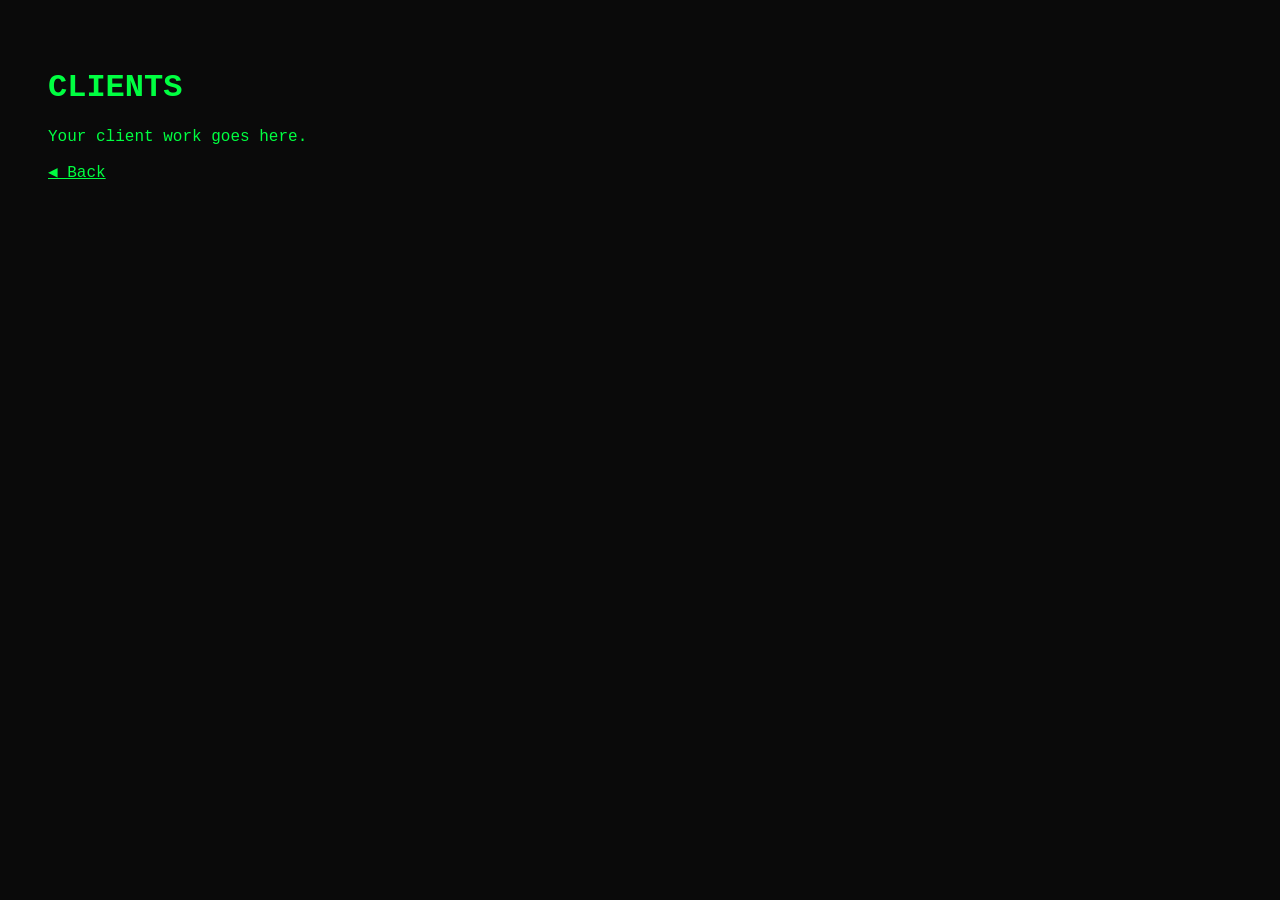
==== clients.html @ a351d2b2 "Add files via upload" ====
<!doctype html>
<html><head><meta charset="utf-8"><title>Clients</title></head>
<body style="background:#0a0a0a;color:#00ff41;font:16px 'Courier New',monospace">
  <div style="padding:40px">
    <h1>CLIENTS</h1>
    <p>Your client work goes here.</p>
    <p><a href="index.html" style="color:#00ff41">◀ Back</a></p>
  </div>
</body></html>
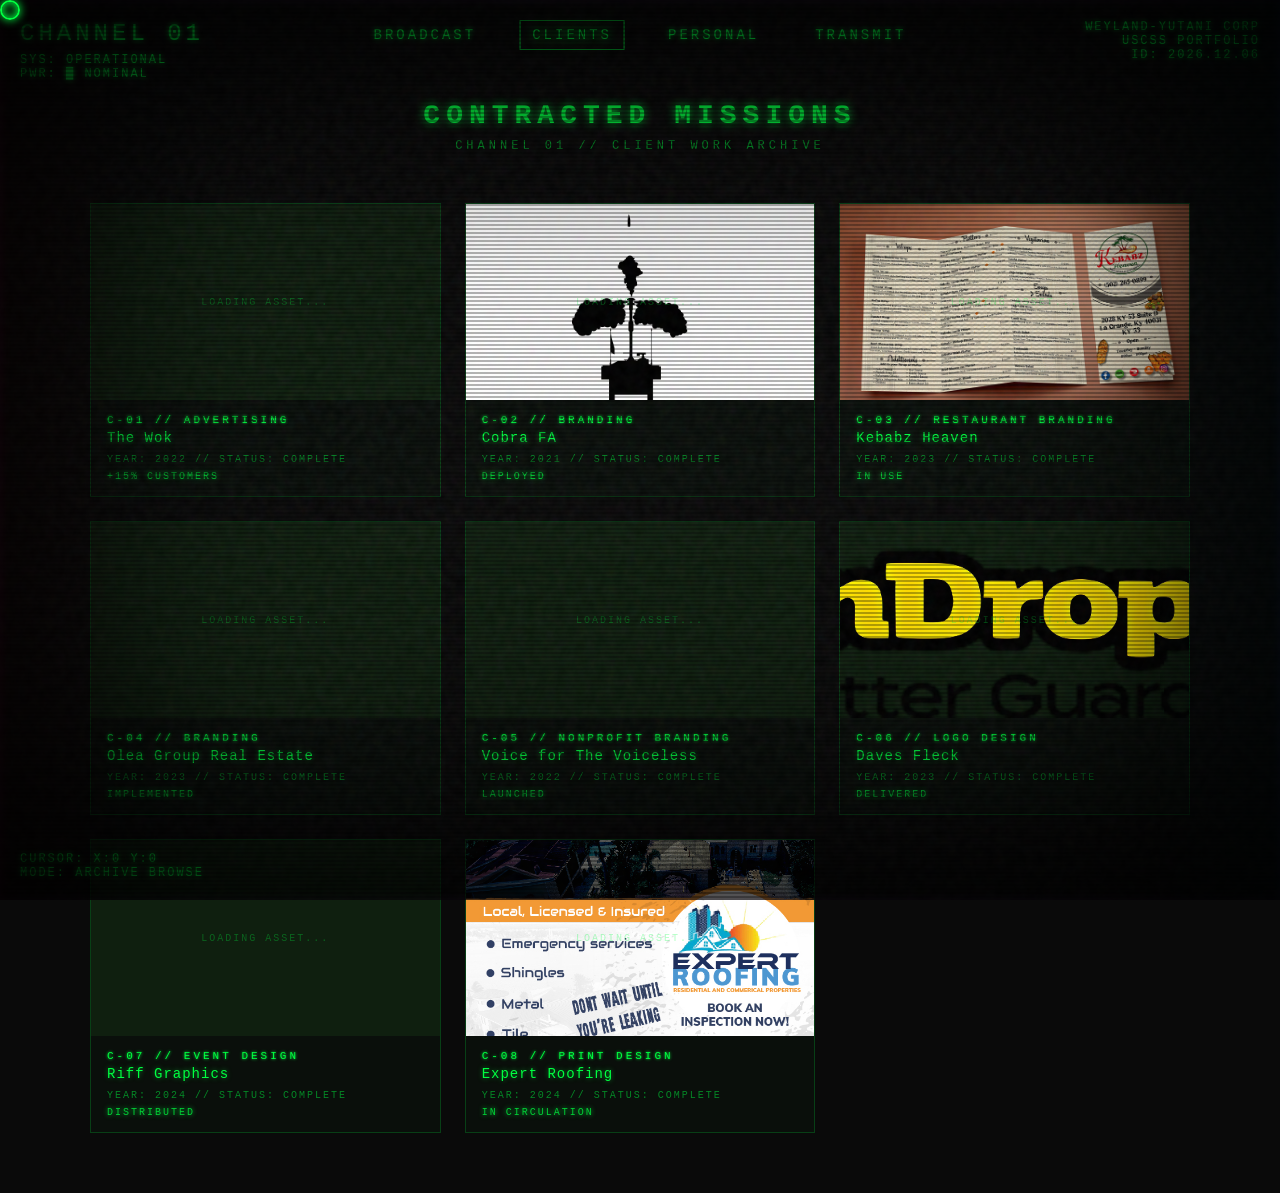
==== commit eba893c4: "Build full portfolio site with VHS/CRT aesthetic - Three.js 3D space scene on landing page (planets," ====
--- a/clients.html
+++ b/clients.html
@@ -1,9 +1,103 @@
-<!doctype html>
-<html><head><meta charset="utf-8"><title>Clients</title></head>
-<body style="background:#0a0a0a;color:#00ff41;font:16px 'Courier New',monospace">
-  <div style="padding:40px">
-    <h1>CLIENTS</h1>
-    <p>Your client work goes here.</p>
-    <p><a href="index.html" style="color:#00ff41">◀ Back</a></p>
-  </div>
-</body></html>
+<!DOCTYPE html>
+<html lang="en">
+<head>
+  <meta charset="UTF-8" />
+  <meta name="viewport" content="width=device-width, initial-scale=1" />
+  <title>USCSS PORTFOLIO — CONTRACTED MISSIONS</title>
+  <link rel="stylesheet" href="css/shared.css" />
+</head>
+<body data-namespace="clients" data-barba="wrapper">
+
+  <!-- Cursor -->
+  <div id="cursor"></div>
+
+  <!-- Three.js Canvas Host (hidden on this page) -->
+  <div id="three-canvas-host" class="hidden"></div>
+
+  <!-- VHS Video Overlay -->
+  <div id="vhs-video-overlay">
+    <video autoplay muted loop playsinline>
+      <source src="https://assets.mixkit.co/videos/preview/mixkit-tv-noise-closeup-4490-large.mp4" type="video/mp4">
+    </video>
+  </div>
+
+  <!-- VHS Filter -->
+  <div id="vhs-filter">
+    <div id="vhs-noise"></div>
+    <div id="vhs-chroma"></div>
+    <div id="vhs-tracking"></div>
+    <div id="vhs-bleed"></div>
+  </div>
+  <div id="crt"></div>
+
+  <!-- HUD -->
+  <div class="hud tl">
+    <div class="mode" id="modeDisplay">CHANNEL 01</div>
+    <div>SYS: OPERATIONAL</div>
+    <div>PWR: █ NOMINAL</div>
+  </div>
+  <div class="hud tr">
+    <div>WEYLAND-YUTANI CORP</div>
+    <div>USCSS PORTFOLIO</div>
+    <div>ID: <span id="ts"></span></div>
+  </div>
+  <div class="hud bl">
+    <div>CURSOR: <span id="xy">X:0 Y:0</span></div>
+    <div>MODE: ARCHIVE BROWSE</div>
+  </div>
+
+  <!-- Channel HUD (transition overlay) -->
+  <div id="channel-hud"></div>
+
+  <!-- Channel Sweep Canvas -->
+  <canvas id="channel-sweep"></canvas>
+
+  <!-- Navigation -->
+  <nav class="page-nav">
+    <a href="index.html">BROADCAST</a>
+    <a href="clients.html" class="active">CLIENTS</a>
+    <a href="personal.html">PERSONAL</a>
+    <a href="contact.html">TRANSMIT</a>
+  </nav>
+
+  <!-- Barba Container -->
+  <main data-barba="container" data-barba-namespace="clients">
+    <div class="mission-grid-wrapper">
+      <div class="channel-header">
+        <h1>CONTRACTED MISSIONS</h1>
+        <div class="channel-id">CHANNEL 01 // CLIENT WORK ARCHIVE</div>
+      </div>
+      <div class="mission-grid"></div>
+    </div>
+  </main>
+
+  <!-- Dossier Pull Animation -->
+  <div id="dossier-pull">
+    <div class="dossier-terminal"></div>
+  </div>
+
+  <!-- Case File Overlay -->
+  <div id="case-file">
+    <div class="case-backdrop" onclick="closeCaseFile()"></div>
+    <div class="case-content">
+      <div class="case-header">
+        <div class="case-title"></div>
+        <button class="case-close" onclick="closeCaseFile()">[X] TERMINATE FILE</button>
+      </div>
+      <div class="case-image"><img src="" alt="" /></div>
+      <div class="case-details"></div>
+      <div class="case-description"></div>
+    </div>
+  </div>
+
+  <!-- Audio -->
+  <audio id="hum" src="uscss-sitesounds/alien ambience webiste.mp3" loop></audio>
+  <audio id="blip" src="uscss-sitesounds/Flick.mp3"></audio>
+
+  <!-- Scripts -->
+  <script src="lib/barba.min.js"></script>
+  <script src="js/shared.js?v=3"></script>
+  <script src="js/channel-sweep.js?v=3"></script>
+
+</body>
+</html>
--- a/css/shared.css
+++ b/css/shared.css
@@ -0,0 +1,506 @@
+/* ═══════════════════════════════════════════════════
+   USCSS PORTFOLIO — Shared Styles
+   VHS/CRT overlay, cursor, HUD, grid, overlay
+   ═══════════════════════════════════════════════════ */
+
+/* Reset */
+* { box-sizing: border-box; margin: 0; padding: 0; }
+body {
+  background: #0a0a0a;
+  font-family: 'Courier New', monospace;
+  cursor: none;
+  color: #00ff41;
+}
+
+/* ── Cursor ── */
+#cursor {
+  position: fixed; width: 20px; height: 20px; border-radius: 50%;
+  border: 2px solid #00ff41;
+  box-shadow: 0 0 10px #00ff41, inset 0 0 10px #00ff41;
+  pointer-events: none; z-index: 10000;
+  transition: transform 60ms linear;
+}
+
+/* ── VHS Filter Container ── */
+#vhs-filter {
+  position: fixed; inset: 0; pointer-events: none;
+  z-index: 9998; overflow: hidden;
+}
+
+/* Scanlines */
+#vhs-filter::before {
+  content: ""; position: absolute; inset: 0; pointer-events: none;
+  background: repeating-linear-gradient(0deg,
+    transparent 0px, transparent 2px,
+    rgba(0,0,0,0.3) 2px, rgba(0,0,0,0.3) 4px);
+  animation: scanlines 0.1s linear infinite;
+}
+@keyframes scanlines { 0% { transform: translateY(0); } 100% { transform: translateY(4px); } }
+
+/* Noise overlay */
+#vhs-noise {
+  position: absolute; inset: -50%; width: 200%; height: 200%;
+  background-image: url("data:image/svg+xml,%3Csvg viewBox='0 0 200 200' xmlns='http://www.w3.org/2000/svg'%3E%3Cfilter id='noise'%3E%3CfeTurbulence type='fractalNoise' baseFrequency='0.9' numOctaves='4' stitchTiles='stitch'/%3E%3C/filter%3E%3Crect width='100%25' height='100%25' filter='url(%23noise)'/%3E%3C/svg%3E");
+  opacity: 0.06;
+  animation: noise 0.2s steps(10) infinite;
+}
+@keyframes noise { 0% { transform: translate(0,0); } 100% { transform: translate(-10%,-10%); } }
+
+/* VHS Video Overlay */
+#vhs-video-overlay {
+  position: fixed; inset: 0; pointer-events: none;
+  z-index: 9997; overflow: hidden;
+}
+#vhs-video-overlay video {
+  width: 100%; height: 100%; object-fit: cover;
+  opacity: 0.12; mix-blend-mode: overlay;
+}
+
+/* Chromatic aberration */
+#vhs-chroma {
+  position: absolute; inset: 0;
+  background: linear-gradient(90deg, rgba(255,0,0,0.03) 0%, transparent 10%, transparent 90%, rgba(0,255,255,0.03) 100%);
+  animation: chromaShift 4s ease-in-out infinite;
+}
+@keyframes chromaShift {
+  0%, 100% { opacity: 0.5; transform: translateX(0); }
+  50% { opacity: 0.8; transform: translateX(2px); }
+}
+
+/* VHS tracking line */
+#vhs-tracking {
+  position: absolute; left: 0; right: 0; height: 3px;
+  background: rgba(255,255,255,0.1);
+  box-shadow: 0 0 10px rgba(255,255,255,0.3);
+  animation: tracking 8s linear infinite;
+  opacity: 0;
+}
+@keyframes tracking {
+  0%, 92% { opacity: 0; top: -10px; }
+  94% { opacity: 1; top: 0%; }
+  100% { opacity: 0; top: 100%; }
+}
+
+/* Color bleed */
+#vhs-bleed {
+  position: absolute; inset: 0;
+  box-shadow: inset 3px 0 10px rgba(255,0,100,0.1), inset -3px 0 10px rgba(0,100,255,0.1);
+  animation: bleed 3s ease-in-out infinite alternate;
+}
+@keyframes bleed {
+  0% { box-shadow: inset 3px 0 10px rgba(255,0,100,0.1), inset -3px 0 10px rgba(0,100,255,0.1); }
+  100% { box-shadow: inset 5px 0 15px rgba(255,0,100,0.15), inset -5px 0 15px rgba(0,100,255,0.15); }
+}
+
+/* CRT overlay - vignette and curve */
+#crt { position: fixed; inset: 0; pointer-events: none; z-index: 9999; }
+#crt::before {
+  content: ""; position: absolute; inset: 0; pointer-events: none;
+  box-shadow: inset 0 0 220px 80px rgba(0,0,0,0.85);
+}
+#crt::after {
+  content: ""; position: absolute; inset: 0; pointer-events: none;
+  background: radial-gradient(ellipse at center, transparent 60%, rgba(0,0,0,0.4) 100%);
+}
+
+/* Glitch jitter */
+@keyframes glitchJitter {
+  0%, 90%, 100% { transform: translate(0,0) skewX(0); filter: hue-rotate(0deg); }
+  92% { transform: translate(-3px, 1px) skewX(0.5deg); filter: hue-rotate(10deg); }
+  94% { transform: translate(3px, -1px) skewX(-0.5deg); filter: hue-rotate(-10deg); }
+  96% { transform: translate(-1px, 2px) skewX(0.3deg); filter: hue-rotate(5deg); }
+  98% { transform: translate(2px, -2px) skewX(-0.3deg); filter: hue-rotate(-5deg); }
+}
+
+/* ── HUD ── */
+.hud {
+  position: fixed; color: #00ff41;
+  text-shadow: 0 0 5px #00ff41;
+  z-index: 100; letter-spacing: 2px; font-size: 12px;
+}
+.tl { top: 20px; left: 20px; }
+.tr { top: 20px; right: 20px; text-align: right; }
+.bl { bottom: 20px; left: 20px; }
+.bc { bottom: 40px; left: 50%; transform: translateX(-50%); opacity: .7; text-align: center; }
+.tc { top: 20px; left: 50%; transform: translateX(-50%); text-align: center; animation: blink 1s infinite; }
+@keyframes blink { 0%, 49% { opacity: 1; } 50%, 100% { opacity: 0; } }
+.mode { font-size: 24px; letter-spacing: 4px; margin-bottom: 6px; }
+
+/* ── Loading Screen ── */
+#loading {
+  position: fixed; inset: 0; background: #0a0a0a; color: #00ff41;
+  display: flex; align-items: center; justify-content: center; flex-direction: column;
+  z-index: 10001; text-shadow: 0 0 8px #00ff41;
+}
+#loading .bar { width: 300px; height: 4px; border: 1px solid #00ff41; background: #001a00; overflow: hidden; }
+#loading .fill { height: 100%; background: #00ff41; box-shadow: 0 0 10px #00ff41; animation: load 1.2s ease-in-out forwards; }
+@keyframes load { from { width: 0% } to { width: 100% } }
+
+/* ── Channel HUD (transition overlay) ── */
+#channel-hud {
+  position: fixed; top: 20px; right: 20px;
+  font-size: 48px; font-family: 'Courier New', monospace;
+  color: #00ff41; text-shadow: 0 0 20px #00ff41;
+  z-index: 9999; pointer-events: none;
+  opacity: 0; transition: opacity 0.6s ease;
+  letter-spacing: 4px;
+}
+#channel-hud.visible { opacity: 1; }
+
+/* ── Channel Sweep Canvas ── */
+#channel-sweep {
+  position: fixed; inset: 0;
+  z-index: 9996; pointer-events: none;
+  display: none;
+}
+
+/* ── Three.js Canvas Host (index only) ── */
+#three-canvas-host {
+  position: fixed; inset: 0; z-index: 1;
+}
+#three-canvas-host.hidden { display: none; }
+#three-canvas-host canvas { width: 100%; height: 100%; }
+
+/* ── Navigation Links (inner pages) ── */
+.page-nav {
+  position: fixed; top: 20px; left: 50%; transform: translateX(-50%);
+  z-index: 200; display: flex; gap: 30px;
+}
+.page-nav a {
+  color: #00ff41; text-decoration: none;
+  font-family: 'Courier New', monospace;
+  font-size: 14px; letter-spacing: 3px;
+  text-shadow: 0 0 5px #00ff41;
+  padding: 6px 12px;
+  border: 1px solid transparent;
+  transition: border-color 0.3s, text-shadow 0.3s;
+}
+.page-nav a:hover, .page-nav a.active {
+  border-color: #00ff41;
+  text-shadow: 0 0 10px #00ff41, 0 0 20px #00ff41;
+}
+
+/* ═══════════════════════════════════════════════════
+   MISSION FILE CARD GRID
+   ═══════════════════════════════════════════════════ */
+
+.mission-grid-wrapper {
+  padding: 80px 40px 60px;
+  min-height: 100vh;
+  overflow-y: auto;
+}
+
+.channel-header {
+  text-align: center; margin-bottom: 50px;
+  padding-top: 20px;
+}
+.channel-header h1 {
+  font-size: 28px; letter-spacing: 6px;
+  color: #00ff41; text-shadow: 0 0 10px #00ff41;
+  margin-bottom: 8px;
+}
+.channel-header .channel-id {
+  font-size: 12px; letter-spacing: 4px;
+  opacity: 0.6;
+}
+
+.mission-grid {
+  display: grid;
+  grid-template-columns: repeat(3, 1fr);
+  gap: 24px;
+  max-width: 1100px;
+  margin: 0 auto;
+}
+
+.mission-card {
+  border: 1px solid rgba(0,255,65,0.2);
+  background: rgba(0,255,65,0.02);
+  cursor: none;
+  transition: border-color 0.3s, box-shadow 0.3s, background 0.3s;
+  position: relative;
+  overflow: hidden;
+}
+.mission-card:hover {
+  border-color: #00ff41;
+  box-shadow: 0 0 20px rgba(0,255,65,0.15), inset 0 0 20px rgba(0,255,65,0.05);
+  background: rgba(0,255,65,0.04);
+}
+
+.mission-card .thumb {
+  width: 100%; aspect-ratio: 16/9;
+  background: #0f1f0f;
+  overflow: hidden;
+  position: relative;
+}
+.mission-card .thumb img {
+  width: 100%; height: 100%; object-fit: cover;
+  opacity: 0; transition: opacity 0.5s ease;
+}
+.mission-card .thumb img.loaded { opacity: 1; }
+.mission-card .thumb .placeholder {
+  position: absolute; inset: 0;
+  display: flex; align-items: center; justify-content: center;
+  font-size: 10px; letter-spacing: 2px; opacity: 0.3;
+}
+
+.mission-card .info {
+  padding: 14px 16px;
+}
+.mission-card .designation {
+  font-size: 11px; letter-spacing: 3px;
+  color: #00ff41; margin-bottom: 4px;
+  text-shadow: 0 0 3px #00ff41;
+}
+.mission-card .title {
+  font-size: 14px; letter-spacing: 1px;
+  color: #00ff41; margin-bottom: 8px;
+  text-shadow: 0 0 5px rgba(0,255,65,0.5);
+}
+.mission-card .status-line {
+  font-size: 10px; letter-spacing: 2px;
+  opacity: 0.5;
+}
+.mission-card .outcome {
+  font-size: 10px; letter-spacing: 2px;
+  color: #00ff41; margin-top: 6px;
+  text-shadow: 0 0 5px #00ff41;
+  opacity: 0.8;
+}
+
+/* ═══════════════════════════════════════════════════
+   CASE FILE OVERLAY
+   ═══════════════════════════════════════════════════ */
+
+#case-file {
+  position: fixed; inset: 0;
+  z-index: 9000;
+  display: none; align-items: center; justify-content: center;
+}
+#case-file.open { display: flex; }
+
+.case-backdrop {
+  position: absolute; inset: 0;
+  background: rgba(0,0,0,0.85);
+}
+
+.case-content {
+  position: relative;
+  width: 90%; max-width: 900px; max-height: 85vh;
+  border: 1px solid rgba(0,255,65,0.3);
+  background: #0a0a0a;
+  overflow-y: auto;
+  scrollbar-width: thin;
+  scrollbar-color: #00ff41 #0a0a0a;
+}
+.case-content::-webkit-scrollbar { width: 4px; }
+.case-content::-webkit-scrollbar-track { background: #0a0a0a; }
+.case-content::-webkit-scrollbar-thumb { background: #00ff41; }
+
+.case-header {
+  display: flex; justify-content: space-between; align-items: center;
+  padding: 16px 20px;
+  border-bottom: 1px solid rgba(0,255,65,0.2);
+  position: sticky; top: 0;
+  background: #0a0a0a; z-index: 1;
+}
+.case-header .case-title {
+  font-size: 12px; letter-spacing: 3px;
+  text-shadow: 0 0 5px #00ff41;
+}
+.case-close {
+  background: none; border: 1px solid rgba(0,255,65,0.3);
+  color: #00ff41; font-family: 'Courier New', monospace;
+  font-size: 10px; letter-spacing: 2px;
+  padding: 6px 12px; cursor: none;
+  transition: border-color 0.3s, box-shadow 0.3s;
+}
+.case-close:hover {
+  border-color: #00ff41;
+  box-shadow: 0 0 10px rgba(0,255,65,0.3);
+}
+
+.case-image {
+  width: 100%; max-height: 500px;
+  overflow: hidden;
+}
+.case-image img {
+  width: 100%; height: 100%;
+  object-fit: contain;
+  background: #050505;
+}
+
+.case-details {
+  padding: 20px;
+  display: grid;
+  grid-template-columns: 1fr 1fr;
+  gap: 12px;
+}
+.case-detail {
+  font-size: 11px; letter-spacing: 2px;
+}
+.case-detail .label {
+  opacity: 0.5; margin-bottom: 2px;
+}
+.case-detail .value {
+  text-shadow: 0 0 3px rgba(0,255,65,0.5);
+}
+
+.case-description {
+  padding: 0 20px 20px;
+  font-size: 13px; line-height: 1.7;
+  letter-spacing: 0.5px;
+  opacity: 0.8;
+  border-top: 1px solid rgba(0,255,65,0.1);
+  padding-top: 16px;
+  margin: 0 20px 20px;
+}
+
+/* Body scroll lock when overlay open */
+body.overlay-open { overflow: hidden; }
+
+/* ═══════════════════════════════════════════════════
+   DOSSIER PULL ANIMATION
+   ═══════════════════════════════════════════════════ */
+
+#dossier-pull {
+  position: fixed; inset: 0;
+  z-index: 8999;
+  background: #0a0a0a;
+  display: none; align-items: center; justify-content: center;
+}
+#dossier-pull.active { display: flex; }
+#dossier-pull.fade-out { animation: dossierFadeOut 0.3s ease-out forwards; }
+@keyframes dossierFadeOut { to { opacity: 0; } }
+
+.dossier-terminal {
+  width: 600px; max-width: 90vw; max-height: 70vh;
+  overflow-y: auto;
+  font-family: 'Courier New', monospace;
+  font-size: 14px; line-height: 1.8;
+  color: #00ff41;
+  text-shadow: 0 0 5px #00ff41;
+  letter-spacing: 1px;
+  padding: 40px;
+}
+.dossier-line {
+  animation: dossierLineIn 0.05s ease-out;
+  min-height: 1.8em;
+}
+@keyframes dossierLineIn {
+  from { opacity: 0; transform: translateX(-5px); }
+  to { opacity: 1; transform: translateX(0); }
+}
+
+/* ═══════════════════════════════════════════════════
+   TRANSMISSION CONTACT TERMINAL
+   ═══════════════════════════════════════════════════ */
+
+.transmission-section {
+  padding: 80px 40px 60px;
+  min-height: 100vh;
+  display: flex; align-items: center; justify-content: center;
+}
+
+.transmission-terminal {
+  width: 600px; max-width: 90vw;
+  border: 1px solid rgba(0,255,65,0.3);
+  background: rgba(0,255,65,0.02);
+}
+
+.transmission-header {
+  padding: 12px 16px;
+  border-bottom: 1px solid rgba(0,255,65,0.2);
+  font-size: 12px; letter-spacing: 3px;
+  text-shadow: 0 0 5px #00ff41;
+}
+
+.transmission-body {
+  padding: 20px;
+}
+
+.transmission-body .prompt-line {
+  font-size: 13px; letter-spacing: 1px;
+  margin-bottom: 12px; opacity: 0.7;
+}
+
+.transmission-body label {
+  display: block;
+  font-size: 10px; letter-spacing: 2px;
+  opacity: 0.5; margin-bottom: 4px; margin-top: 16px;
+}
+
+.transmission-body input,
+.transmission-body textarea {
+  width: 100%; background: rgba(0,255,65,0.05);
+  border: 1px solid rgba(0,255,65,0.2);
+  color: #00ff41; font-family: 'Courier New', monospace;
+  font-size: 14px; padding: 8px 12px; letter-spacing: 1px;
+  outline: none; cursor: none;
+  text-shadow: 0 0 3px rgba(0,255,65,0.5);
+}
+.transmission-body input:focus,
+.transmission-body textarea:focus {
+  border-color: #00ff41;
+  box-shadow: 0 0 10px rgba(0,255,65,0.15);
+}
+.transmission-body textarea { resize: vertical; min-height: 100px; }
+
+.transmission-body button {
+  margin-top: 20px; width: 100%;
+  background: none; border: 1px solid rgba(0,255,65,0.3);
+  color: #00ff41; font-family: 'Courier New', monospace;
+  font-size: 12px; letter-spacing: 3px;
+  padding: 12px; cursor: none;
+  text-shadow: 0 0 5px #00ff41;
+  transition: border-color 0.3s, box-shadow 0.3s, background 0.3s;
+}
+.transmission-body button:hover {
+  border-color: #00ff41;
+  box-shadow: 0 0 15px rgba(0,255,65,0.3);
+  background: rgba(0,255,65,0.05);
+}
+
+.transmission-receipt {
+  display: none; padding: 20px;
+  font-size: 13px; line-height: 1.8;
+  letter-spacing: 1px;
+}
+.transmission-receipt.visible { display: block; }
+.transmission-receipt .receipt-line {
+  animation: dossierLineIn 0.05s ease-out;
+}
+
+/* ═══════════════════════════════════════════════════
+   RESPONSIVE
+   ═══════════════════════════════════════════════════ */
+@media (max-width: 900px) {
+  .mission-grid { grid-template-columns: repeat(2, 1fr); }
+  .page-nav { gap: 15px; }
+  .page-nav a { font-size: 12px; letter-spacing: 2px; padding: 4px 8px; }
+}
+@media (max-width: 600px) {
+  .mission-grid { grid-template-columns: 1fr; }
+  .mission-grid-wrapper { padding: 70px 16px 40px; }
+  .channel-header h1 { font-size: 20px; letter-spacing: 4px; }
+  .page-nav { top: 10px; gap: 8px; }
+  .page-nav a { font-size: 10px; letter-spacing: 1px; padding: 4px 6px; }
+  .hud { font-size: 10px; letter-spacing: 1px; }
+  .hud.tl { top: 10px; left: 10px; }
+  .hud.tr { top: 10px; right: 10px; }
+  .hud.bl { bottom: 10px; left: 10px; }
+  .hud.bc { bottom: 20px; font-size: 9px; }
+  .hud.tc { display: none; }
+  .mode { font-size: 18px; letter-spacing: 3px; }
+  .case-content { width: 95%; max-height: 90vh; }
+  .case-details { grid-template-columns: 1fr; }
+  .case-description { font-size: 12px; margin: 0 12px 12px; padding-left: 0; padding-right: 0; }
+  .dossier-terminal { font-size: 12px; padding: 20px; }
+  .transmission-section { padding: 70px 16px 40px; }
+  #cursor { display: none; }
+  body { cursor: auto; }
+  .mission-card { cursor: pointer; }
+  .case-close { cursor: pointer; }
+  .transmission-body input,
+  .transmission-body textarea,
+  .transmission-body button { cursor: auto; }
+}
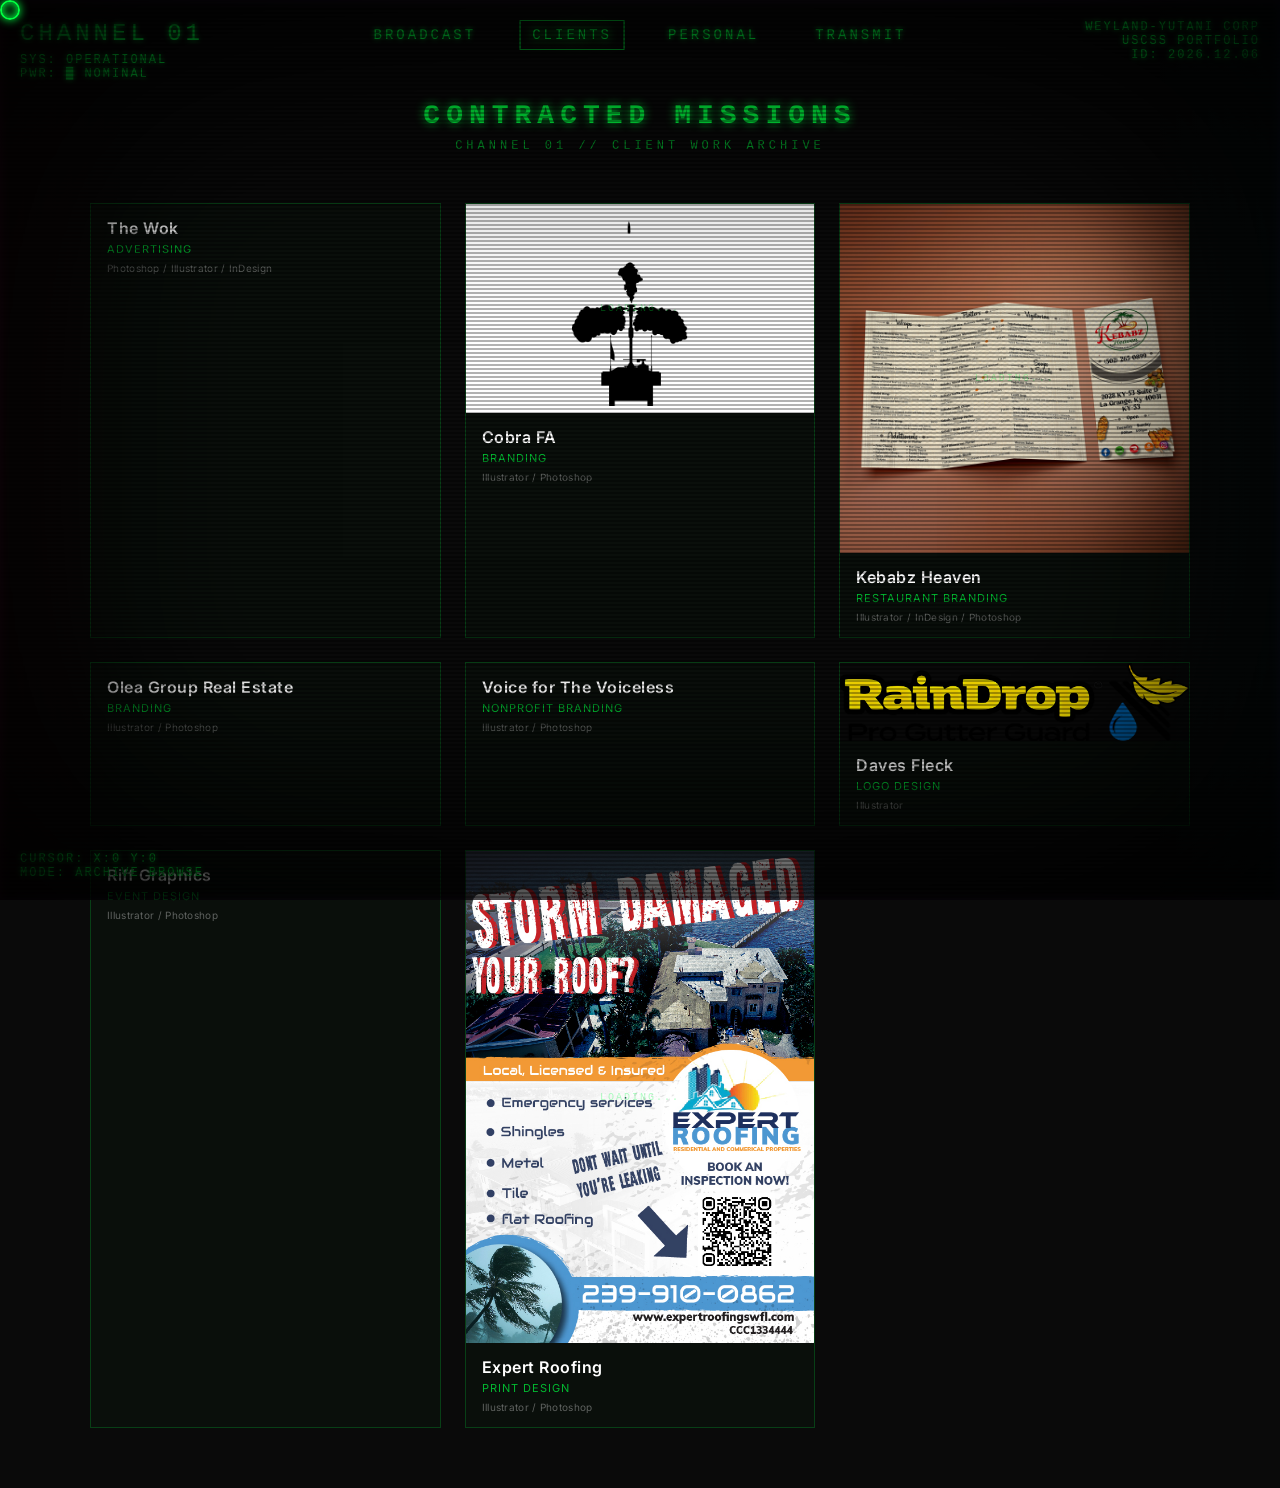
==== commit 879a2ea2: "Employer UX pass: faster animations, cleaner grid, no buzz - Remove CRT noise overlay and VHS video " ====
--- a/clients.html
+++ b/clients.html
@@ -4,6 +4,9 @@
   <meta charset="UTF-8" />
   <meta name="viewport" content="width=device-width, initial-scale=1" />
   <title>USCSS PORTFOLIO — CONTRACTED MISSIONS</title>
+  <link rel="preconnect" href="https://fonts.googleapis.com">
+  <link rel="preconnect" href="https://fonts.gstatic.com" crossorigin>
+  <link href="https://fonts.googleapis.com/css2?family=Inter:wght@400;600&display=swap" rel="stylesheet">
   <link rel="stylesheet" href="css/shared.css" />
 </head>
 <body data-namespace="clients" data-barba="wrapper">
@@ -14,16 +17,8 @@
   <!-- Three.js Canvas Host (hidden on this page) -->
   <div id="three-canvas-host" class="hidden"></div>
 
-  <!-- VHS Video Overlay -->
-  <div id="vhs-video-overlay">
-    <video autoplay muted loop playsinline>
-      <source src="https://assets.mixkit.co/videos/preview/mixkit-tv-noise-closeup-4490-large.mp4" type="video/mp4">
-    </video>
-  </div>
-
   <!-- VHS Filter -->
   <div id="vhs-filter">
-    <div id="vhs-noise"></div>
     <div id="vhs-chroma"></div>
     <div id="vhs-tracking"></div>
     <div id="vhs-bleed"></div>
@@ -96,8 +91,8 @@
 
   <!-- Scripts -->
   <script src="lib/barba.min.js"></script>
-  <script src="js/shared.js?v=3"></script>
-  <script src="js/channel-sweep.js?v=3"></script>
+  <script src="js/shared.js?v=4"></script>
+  <script src="js/channel-sweep.js?v=4"></script>
 
 </body>
 </html>
--- a/css/shared.css
+++ b/css/shared.css
@@ -18,7 +18,7 @@
   border: 2px solid #00ff41;
   box-shadow: 0 0 10px #00ff41, inset 0 0 10px #00ff41;
   pointer-events: none; z-index: 10000;
-  transition: transform 60ms linear;
+  will-change: transform;
 }
 
 /* ── VHS Filter Container ── */
@@ -37,24 +37,8 @@
 }
 @keyframes scanlines { 0% { transform: translateY(0); } 100% { transform: translateY(4px); } }
 
-/* Noise overlay */
-#vhs-noise {
-  position: absolute; inset: -50%; width: 200%; height: 200%;
-  background-image: url("data:image/svg+xml,%3Csvg viewBox='0 0 200 200' xmlns='http://www.w3.org/2000/svg'%3E%3Cfilter id='noise'%3E%3CfeTurbulence type='fractalNoise' baseFrequency='0.9' numOctaves='4' stitchTiles='stitch'/%3E%3C/filter%3E%3Crect width='100%25' height='100%25' filter='url(%23noise)'/%3E%3C/svg%3E");
-  opacity: 0.06;
-  animation: noise 0.2s steps(10) infinite;
-}
-@keyframes noise { 0% { transform: translate(0,0); } 100% { transform: translate(-10%,-10%); } }
-
-/* VHS Video Overlay */
-#vhs-video-overlay {
-  position: fixed; inset: 0; pointer-events: none;
-  z-index: 9997; overflow: hidden;
-}
-#vhs-video-overlay video {
-  width: 100%; height: 100%; object-fit: cover;
-  opacity: 0.12; mix-blend-mode: overlay;
-}
+/* Noise overlay — REMOVED for performance */
+/* VHS Video Overlay — REMOVED for performance */
 
 /* Chromatic aberration */
 #vhs-chroma {
@@ -227,44 +211,44 @@
 }
 
 .mission-card .thumb {
-  width: 100%; aspect-ratio: 16/9;
-  background: #0f1f0f;
+  width: 100%;
+  background: #0a0a0a;
   overflow: hidden;
   position: relative;
 }
 .mission-card .thumb img {
-  width: 100%; height: 100%; object-fit: cover;
-  opacity: 0; transition: opacity 0.5s ease;
+  width: 100%; display: block;
+  opacity: 0; transition: opacity 0.4s ease;
 }
 .mission-card .thumb img.loaded { opacity: 1; }
 .mission-card .thumb .placeholder {
   position: absolute; inset: 0;
   display: flex; align-items: center; justify-content: center;
   font-size: 10px; letter-spacing: 2px; opacity: 0.3;
+  min-height: 180px;
 }
 
 .mission-card .info {
   padding: 14px 16px;
 }
-.mission-card .designation {
-  font-size: 11px; letter-spacing: 3px;
-  color: #00ff41; margin-bottom: 4px;
-  text-shadow: 0 0 3px #00ff41;
-}
 .mission-card .title {
-  font-size: 14px; letter-spacing: 1px;
-  color: #00ff41; margin-bottom: 8px;
-  text-shadow: 0 0 5px rgba(0,255,65,0.5);
-}
-.mission-card .status-line {
-  font-size: 10px; letter-spacing: 2px;
-  opacity: 0.5;
-}
-.mission-card .outcome {
-  font-size: 10px; letter-spacing: 2px;
-  color: #00ff41; margin-top: 6px;
-  text-shadow: 0 0 5px #00ff41;
-  opacity: 0.8;
+  font-family: 'Inter', sans-serif;
+  font-size: 16px; font-weight: 600;
+  letter-spacing: 0.5px;
+  color: #ffffff; margin-bottom: 4px;
+}
+.mission-card .type-label {
+  font-family: 'Inter', sans-serif;
+  font-size: 11px; font-weight: 400;
+  letter-spacing: 1px;
+  color: #00ff41; opacity: 0.7;
+  text-transform: uppercase;
+}
+.mission-card .tools-label {
+  font-family: 'Inter', sans-serif;
+  font-size: 10px; font-weight: 400;
+  color: rgba(255,255,255,0.35);
+  margin-top: 6px; letter-spacing: 0.3px;
 }
 
 /* ═══════════════════════════════════════════════════
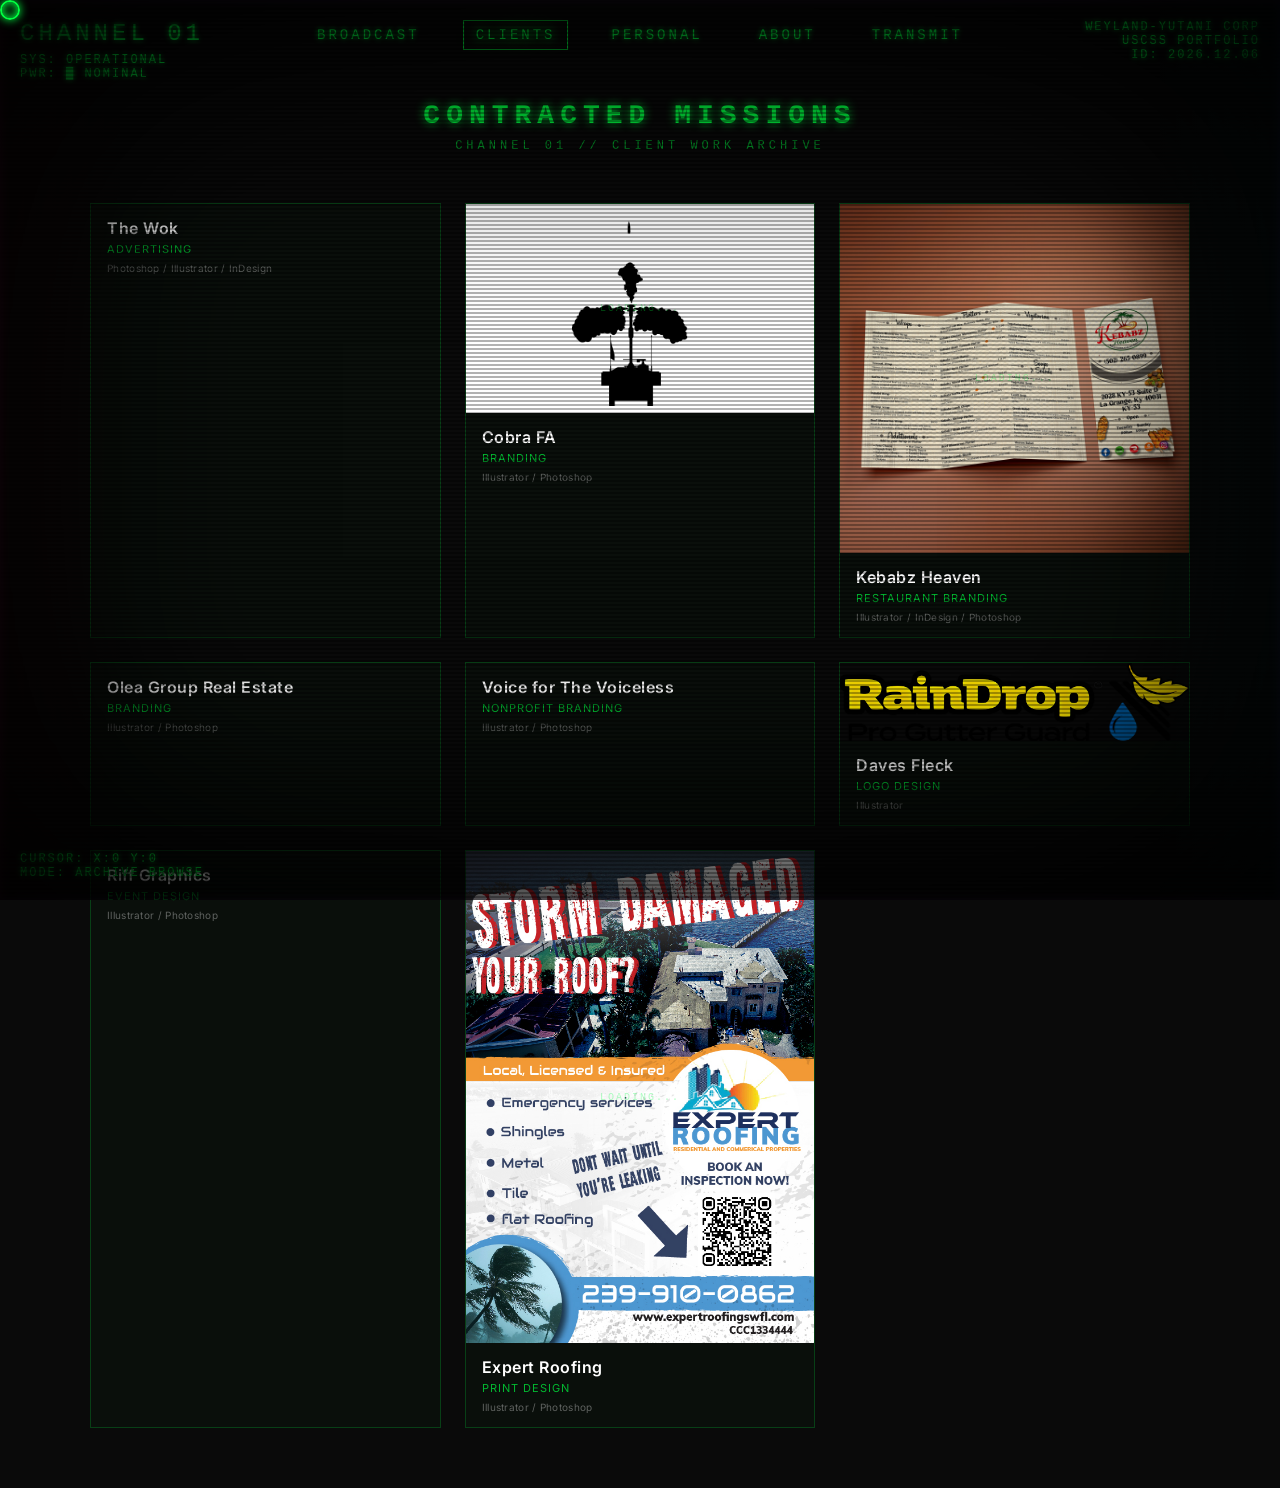
==== commit c049a616: "Add About page, image gallery lightbox, and resume download - New about.html: CHANNEL 04 / PERSONNEL" ====
--- a/clients.html
+++ b/clients.html
@@ -52,6 +52,7 @@
     <a href="index.html">BROADCAST</a>
     <a href="clients.html" class="active">CLIENTS</a>
     <a href="personal.html">PERSONAL</a>
+    <a href="about.html">ABOUT</a>
     <a href="contact.html">TRANSMIT</a>
   </nav>
 
@@ -79,7 +80,14 @@
         <div class="case-title"></div>
         <button class="case-close" onclick="closeCaseFile()">[X] TERMINATE FILE</button>
       </div>
-      <div class="case-image"><img src="" alt="" /></div>
+      <div class="case-image">
+        <img src="" alt="" />
+        <div class="case-img-controls">
+          <button class="case-img-btn" onclick="caseImgNav(-1)">[◄ PREV]</button>
+          <div class="case-img-counter"></div>
+          <button class="case-img-btn" onclick="caseImgNav(1)">[NEXT ►]</button>
+        </div>
+      </div>
       <div class="case-details"></div>
       <div class="case-description"></div>
     </div>
@@ -91,8 +99,8 @@
 
   <!-- Scripts -->
   <script src="lib/barba.min.js"></script>
-  <script src="js/shared.js?v=4"></script>
-  <script src="js/channel-sweep.js?v=4"></script>
+  <script src="js/shared.js?v=5"></script>
+  <script src="js/channel-sweep.js?v=5"></script>
 
 </body>
 </html>
--- a/css/shared.css
+++ b/css/shared.css
@@ -455,6 +455,102 @@
 }
 
 /* ═══════════════════════════════════════════════════
+   CASE FILE IMAGE GALLERY
+   ═══════════════════════════════════════════════════ */
+
+.case-img-controls {
+  display: none;
+  align-items: center;
+  justify-content: space-between;
+  padding: 8px 14px;
+  border-top: 1px solid rgba(0,255,65,0.12);
+  background: rgba(0,0,0,0.4);
+}
+#case-file.has-gallery .case-img-controls { display: flex; }
+
+.case-img-btn {
+  background: none;
+  border: 1px solid rgba(0,255,65,0.3);
+  color: #00ff41; font-family: 'Courier New', monospace;
+  font-size: 10px; letter-spacing: 2px;
+  padding: 5px 12px; cursor: none;
+  transition: border-color 0.2s, box-shadow 0.2s;
+}
+.case-img-btn:hover {
+  border-color: #00ff41;
+  box-shadow: 0 0 8px rgba(0,255,65,0.3);
+}
+.case-img-counter { font-size: 10px; letter-spacing: 2px; opacity: 0.55; }
+
+/* ═══════════════════════════════════════════════════
+   PERSONNEL FILE (ABOUT PAGE)
+   ═══════════════════════════════════════════════════ */
+
+.personnel-section {
+  padding: 80px 40px 60px;
+  min-height: 100vh;
+}
+.personnel-grid {
+  max-width: 900px; margin: 0 auto;
+  display: flex; flex-direction: column; gap: 36px;
+}
+.personnel-block {
+  border: 1px solid rgba(0,255,65,0.2);
+  background: rgba(0,255,65,0.02);
+  padding: 24px 28px;
+}
+.block-label {
+  font-size: 10px; letter-spacing: 3px;
+  opacity: 0.45; margin-bottom: 16px;
+}
+.personnel-name {
+  font-size: 28px; letter-spacing: 6px;
+  color: #00ff41; text-shadow: 0 0 10px #00ff41;
+  margin-bottom: 8px;
+}
+.personnel-title {
+  font-size: 12px; letter-spacing: 3px;
+  opacity: 0.65; margin-bottom: 20px;
+}
+.personnel-bio p {
+  font-size: 13px; line-height: 1.85;
+  letter-spacing: 0.5px; opacity: 0.8;
+  margin-bottom: 12px;
+}
+.personnel-bio p:last-child { margin-bottom: 0; }
+
+.skills-grid {
+  display: grid;
+  grid-template-columns: repeat(3, 1fr);
+  gap: 10px 20px;
+}
+.skill-item {
+  font-size: 12px; letter-spacing: 1.5px;
+  opacity: 0.85; display: flex; align-items: center; gap: 8px;
+}
+.skill-dot { color: #00ff41; text-shadow: 0 0 5px #00ff41; }
+
+.personnel-resume { text-align: center; }
+.resume-desc {
+  font-size: 12px; letter-spacing: 1px;
+  opacity: 0.55; margin-bottom: 24px;
+}
+.resume-btn {
+  display: inline-block;
+  border: 1px solid rgba(0,255,65,0.4);
+  color: #00ff41; font-family: 'Courier New', monospace;
+  font-size: 12px; letter-spacing: 3px;
+  padding: 14px 32px; text-decoration: none;
+  text-shadow: 0 0 5px #00ff41;
+  transition: border-color 0.3s, box-shadow 0.3s, background 0.3s;
+}
+.resume-btn:hover {
+  border-color: #00ff41;
+  box-shadow: 0 0 20px rgba(0,255,65,0.3);
+  background: rgba(0,255,65,0.05);
+}
+
+/* ═══════════════════════════════════════════════════
    RESPONSIVE
    ═══════════════════════════════════════════════════ */
 @media (max-width: 900px) {
@@ -463,6 +559,9 @@
   .page-nav a { font-size: 12px; letter-spacing: 2px; padding: 4px 8px; }
 }
 @media (max-width: 600px) {
+  .personnel-section { padding: 70px 16px 40px; }
+  .personnel-name { font-size: 20px; letter-spacing: 3px; }
+  .skills-grid { grid-template-columns: repeat(2, 1fr); }
   .mission-grid { grid-template-columns: 1fr; }
   .mission-grid-wrapper { padding: 70px 16px 40px; }
   .channel-header h1 { font-size: 20px; letter-spacing: 4px; }
